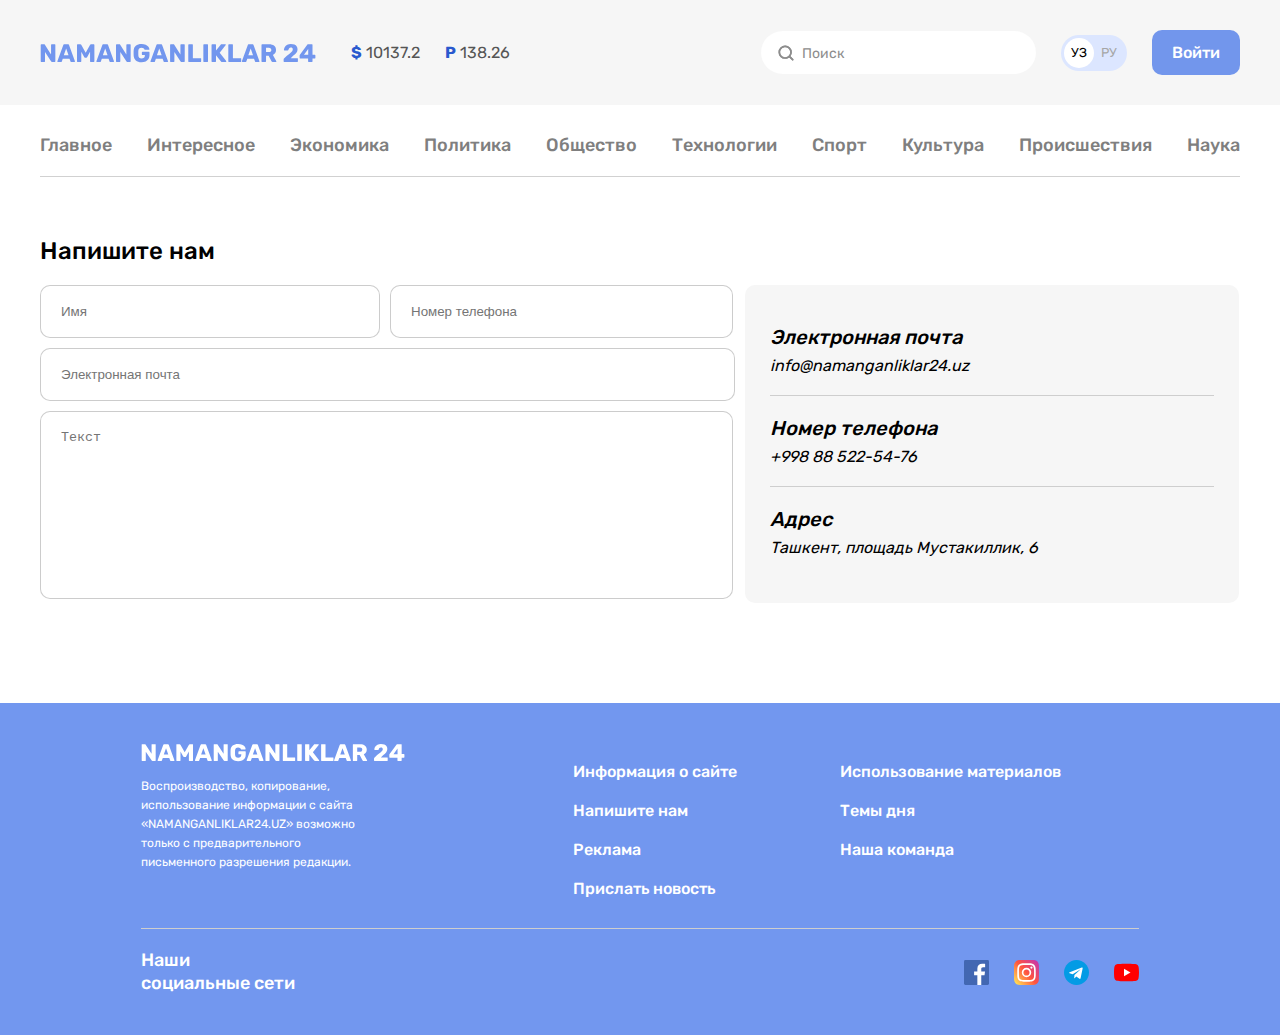
==== contact.html @ 6e30c623 "Make changes to the index.html file and the styles.css file" ====
<!DOCTYPE html>
<html lang="en">
<head>
  <meta charset="UTF-8">
  <meta name="viewport" content="width=device-width, initial-scale=1.0">
  <title>Contact</title>
  <link rel="stylesheet" href="./css/style.css">
</head>
<body>
  <header class="site-header">
    
    <h1 class="visaully-hidden">
      Через сайт «Наманганликлар24» в режиме 24/7 будут сообщаться самые быстрые и достоверные новости Наманганской области.
    </h1>
    
    <div class="header-start">
      <div class="container">
        <div class="header-start-inner">
          <div class="header-inner-start">
            <a class="logo" href="./index.html">
              <img class="logo-img" src="./images/iconca/logo.svg" 
              width="276"
              height="45"
              alt="Namanganliklar24 logo">
            </a>
            
            <ul class="currency-list list-unstyled">
              <li class="currency-item">
                <span class="currency-symbol">$</span>
                10137.2
              </li>
              <li class="currency-item">
                <span class="currency-symbol">P</span>
                138.26
              </li>
            </ul>
          </div>
          <div class="header-inner-end">
            <form class="search-form" action="#" method="GET">
              <input class="search-input" type="search" aria-label="Поиск" placeholder="Поиск">
            </form>
            
            <ul class="language-list list-unstyled">
              <li class="language-item active-language">УЗ</li>
              <li class="language-item">РУ</li>
            </ul>
            
            <a class="login-link" href="#">Войти</a>
          </div>
        </div>
      </div>
    </div>
    
    <div class="container">
      <nav class="navigation">
        <ul class="navbar-list list-unstyled">
          <li class="navbar-item">
            <a class="navbar-link" href="./index.html">Главное</a>
          </li>
          <li class="navbar-item">
            <a class="navbar-link" href="./interesting.html">Интересное</a>
          </li>
          <li class="navbar-item">
            <a class="navbar-link" href="./economiy.html">Экономика</a>
          </li>
          <li class="navbar-item">
            <a class="navbar-link" href="#">Политика</a>
          </li>
          <li class="navbar-item">
            <a class="navbar-link" href="#">Общество</a>
          </li>
          <li class="navbar-item">
            <a class="navbar-link" href="#">Технологии</a>
          </li>
          <li class="navbar-item">
            <a class="navbar-link" href="#">Спорт</a>
          </li>
          <li class="navbar-item">
            <a class="navbar-link" href="#">Культура</a>
          </li>
          <li class="navbar-item">
            <a class="navbar-link" href="#">Происшествия</a>
          </li>
          <li class="navbar-item">
            <a class="navbar-link" href="#">Наука</a>
          </li>
        </ul>
      </nav>
    </div>
  </div>
</header>

<main class="site-main">
  <section class="contact-section">
    <div class="container">
      <h2 class="contact-title">Напишите нам</h2>
      <div class="contact-box">
        
        <div class="contact-form">
          <form class="contact-form" action="#" method="PUSH">
            <div class="input-box">
              <div class="input-name">
                <input class="name-input" type="text" placeholder="Имя" required>
              </div>
              <div class="number">
                <input class="phone-input" type="number" placeholder="Номер телефона" required>
              </div>
            </div>
            <div class="email">
              <input class="email-input" type="text" placeholder="Электронная почта" required>
            </div>
            
            <div class="textarea-field">
              <textarea class="text-input" cols="30" rows="10" placeholder="Текст" 
              required></textarea>
              <span class="focus"></span>
            </div>
          </form>
        </div>
        
        <address class="site-address">
            <ul class="addresss-list list-unstyled">
              <li class="address-item">
                <h2 class="address-title">Электронная почта</h2>
                <a class="address-link" href="mailto:info@namanganliklar24.uz">
                  info@namanganliklar24.uz
                </a>
              </li>
              <li class="address-item">
                <h2 class="address-title">Номер телефона</h2>
                <a class="address-link" href="tel:++998885225476">
                  +998 88 522-54-76
                </a>
              </li>
              <li class="address-item">
                <h2 class="address-title">Адрес</h2>
                <a class="address-link" href="https://maps.app.goo.gl/bw5v6wghgKqgrq7M9">Ташкент, площадь Мустакиллик, 6 </a>
              </li>
            </ul>
        </address>
      </div>
    </div>
  </section>
</main>

<footer class="site-footer">
  <div class="container">
    <div class="footer-box">
      <a class="logo-link" href="./index.html">
        <img class="footer-logo-img" 
        src="./images/iconca/sitelogo.svg"
        width="264"
        height="28"
        alt="Namanganliklar24 логотип">
      </a>

      <div class="footer-wrap">
        <div class="footer-desk-box">
          <p class="footer-text">
            Воспроизводство, копирование, использование информации с сайта «NAMANGANLIKLAR24.UZ» возможно только с предварительного письменного разрешения редакции.
          </p>
        </div>
        
        <ul class="site-footer-list list-unstyled">
          <li class="site-footer-item">
            <a class="site-footer-link" href="#">
              Информация о сайте
            </a>
          </li>
          <li class="site-footer-item">
            <a class="site-footer-link" href="#">
              Напишите нам
            </a>
          </li>
          <li class="site-footer-item">
            <a class="site-footer-link" href="#">
              Реклама
            </a>
          </li>
          <li class="site-footer-item footer-item">
            <a class="site-footer-link" href="#">
              Прислать новость
            </a>
          </li>
        </ul>

        <ul class="footer-list list-unstyled">
          <li class="site-footer-item">
            <a class="site-footer-link" href="#">
              Использование материалов
            </a>
          </li>
          <li class="site-footer-item">
            <a class="site-footer-link" href="#">
              Темы дня
            </a>
          </li>
          <li class="site-footer-item footer-item">
            <a class="site-footer-link" href="./contact.html">
              Наша команда
            </a>
          </li>
        </ul>
      </div>
    </div>
     
    <div class="footer-box-logo">
      <div class="footer-strong-box">
        <strong class="footer-strong">Наши социальные сети</strong>
      </div>

      <ul class="footer-logo-list list-unstyled">
        <li class="footer-item">
          <a class="footer-logo-link" href="#">
            <img class="footer-link-img"
             src="./images/iconca/fasebook.svg"
             width="25"
             height="25"
             alt="Fasebook логотип">
          </a>
        </li>
        <li class="footer-item">
          <a class="footer-logo-link" href="#">
            <img class="footer-link-img"
             src="./images/iconca/inistagram.svg"
             width="25"
             height="25"
             alt="Fasebook логотип">
          </a>
        </li>
        <li class="footer-item">
          <a class="footer-logo-link" href="#">
            <img class="footer-link-img"
            src="./images/iconca/telegram.svg"
            width="25"
            height="25"
            alt="Fasebook логотип">
          </a>
        </li>
        <li class="footer-item item">
          <a class="footer-logo-link" href="#">
            <img class="footer-link-img"
             src="./images/iconca/youtube.svg"
             width="25"
             height="25"
             alt="Fasebook логотип">
          </a>
        </li>
      </ul>
    </div>
  </div>
</footer>

</body>
</html>
---- css/style.css ----
@font-face {
  font-family: "Rubik";
  font-weight: 400;
  font-display: swap; 
  src: url("../fonts/rubikregular.woff2") format("woff2"),
  url("../fonts/rubikregular.woff") format("woff"); 
}

@font-face {
  font-family: "Rubik";
  font-weight: 500;
  font-display: swap;
  src: url("../fonts/rubikmedium.woff2") format("woff2"), 
  url("../fonts/rubikmedium.woff") format("woff");
}

@font-face {
  font-family: "Rubik";
  font-weight: 700;
  font-display: swap;
  src: url("../fonts/rubikbold.woff2") format("woff2"), 
  url("../fonts/rubikbold.woff") format("woff"); 
}

* {
  box-sizing: border-box;
}

body {
  margin: 0;
  font-family: "Rubik", "Arial", sans-serif;
}

img {
  display: block;
  height: auto;
}

.visaully-hidden {
  position: absolute;
  width: 1px;
  height: 1px;
  margin: -1px;
  padding: 0;
  overflow: hidden;
  border: none;
  clip-path: rect(0 0 0 0);
}

.container {
  width: 1240px;
  margin-inline: auto;
  padding-inline: 20px;
}

.list-unstyled {
  margin-block: 0;
  padding-left: 0;
  list-style-type: none;
}

.header-start {
  background-color: #f6f6f6;
  margin-bottom: 30px;
  padding-block: 30px;
}

.header-start-inner {
  display: flex;
  justify-content: space-between;
  align-items: center;
}

.header-inner-start {
  display: flex;
  align-items: center;                          
}

.header-inner-end {
  display: flex;
  align-items: center;
  column-gap: 25px;
}

.logo-img {
  margin-right: 35px;
}

.currency-list {
  display: flex;
  column-gap: 25px;
}

.currency-item {
  color: #555;
  line-height: 19px;
}

.currency-symbol {
  color: #2959CE;
  font-weight: 700;
}

.search-input {
  width: 275px;
  padding: 15px 15px 13px 41px;
  border: none;
  background-color: #fff;
  border-radius: 60px;
  background-image: url("../images/iconca/search.svg");
  background-size: 20px;
  background-position: 15px center;
  background-repeat: no-repeat;
}

.search-input::placeholder {
  font-family: "Rubik", "Arial", sans-serif;
  font-size: 14px;
  line-height: 17px;
  color: #8d8d8d;
}

.language-list {
  display: flex;
  align-items: center;
  padding: 3px;
  border-radius: 39px;
  background-color: #dce6ff;
}

.language-item {
  padding: 9px 7px;
  font-size: 13px;
  line-height: 12px;
  text-align: center;
  color: #a6a6a6;
}

.active-language {
  border-radius: 50%;
  color: #000;
  background-color: #fff;
}

.login-link {
  font-weight: 500;
  line-height: 19px;
  padding: 13px 20px;
  text-decoration-line: none;
  border-radius: 10px;
  color: #fff;
  background-color: #7296ec;
}

.navbar-list {
  display: flex;
  margin-bottom: 40px;
  padding-bottom: 20px;
  justify-content: space-between;
  align-items: center;
  border-bottom: 1px solid #d1d1d1;
}

.navbar-link {
  font-size: 18px;
  font-weight: 500;
  line-height: 21px;
  text-align: center;
  color: #7f7f7f;
  text-decoration-line: none;
}

.hero-section {
  padding-block: 50px 40px;
}

.hero-list {
  display: flex;
  flex-wrap: wrap;
  gap: 10px;
}

.hero-item {
  width: 393px;
  padding: 20px 17px 15px;
  border-radius: 15px;
  background-color: #f6f6f6;
}

.hero-title {
  margin-top: 0;
  margin-bottom: 10px;
  font-size: 20px;
  font-weight: 500;
  line-height: 26px;
}

.text-wrapper {
  width: 346px;
}

.hero-text {
  margin-top: 0;
  margin-bottom: 15px;
  line-height: 22px;
  color: #4a4b4c;
}

.hero-img {
  margin-bottom: 15px;
}

.news-post-time-text {
  display: flex;
  align-items: center;
  margin-bottom: 0;
  font-size: 12px;
  line-height: 14px;
  color: #5e5f61;
}

.news-post-time-text::before {
  display: inline-block;
  width: 20px;
  height: 20px;
  margin-right: 10px;
  background-image: url("../images/kb.png");
  background-size: 100%;
  background-position: center;
  background-repeat: no-repeat;
  content: "";
}

.post-text::before {
  background-image: url("../images/newspaper.png");
}

.xaytek-post-time::before {
  background-image: url("../images/hightech.png");
}

.digger-post-time::before {
  background-image: url("../images/digger.png");
}

.lenta-post-time::before {
  background-image: url("../images/lenta.png");
}

.jac-post-time::before {
  background-image: url("../images/tarantas.png");
}

.news-post-time {
  margin-left: 4px;
}

.artic {
  display: flex;
  align-items: center;
  justify-content: space-between;
  margin-inline: auto;
  padding: 24px 71px 24px 29px ;
  width: 1050px;
  content: "";
  background-image: url("../images/fon.svg");
  background-repeat: no-repeat;
  background-size: 1050px 100px;
  background-position: center;
}

.artic-box {
  width: 404px;
}

.artic-title {
  margin-block: 0;
  font-size: 20px;
  font-weight: 500;
  line-height: 26px;
}

.artic-link {
  color: #fff;
  padding: 13px 30px;
  font-size: 20px;
  font-weight: 500;
  border-radius: 10px;
  background: #f78b3b;
  text-decoration-line: none;
}

.section-news {
  margin-top: 108px;
}

.news-box {
  display: flex;
}

.news-list {
  margin-right: 10px;
}

.news-item {
  display: flex;
  width: 797px;
  margin-bottom: 10px;
  background-color: #f6f6f6;
}

.news-img {
  padding: 20px 15px 20px 17px;
}

.news-desk-box {
  display: flex;
  width: 535px;
  flex-wrap: wrap;
}

.news-header {
  margin-top: 20px;
  margin-bottom: 10px;
  font-size: 20px;
  font-weight: 500;
  line-height: 26px;
}

.news-text {
  color: #4a4b4c;
  margin-top: 0;
  margin-bottom: 20px;
  font-size: 16px;
  font-weight: 400;
  line-height: 22px;
}

.news-desk {
  display: flex;
  align-items: center;
  margin-top: 0;
  margin-bottom: 23px;
  font-size: 12px;
  line-height: 14px;
  color: #5e5f61;
  font-weight: 400;
}

.news-time {
  margin-left: 4px;
}


.news-desk::before {
  display: inline-block;
  width: 20px;
  height: 20px;
  margin-right: 10px;
  background-image: url("../images/kb.png");
  background-size: 100%;
  background-position: center;
  background-repeat: no-repeat;
  content: "";
}

.news-desk-item::before {
  background-image: url("../images/tas.png");
}

.news-desk-time::before {
  background-image: url("../images/rbk.png");
}

.news-desk-info::before {
  background-image: url("../images/fbm.png");
}

.news-link {
  display: inline-flex;
  padding: 17px 343px;
  font-weight: 500;
  color: #000;
  background-color: #eaeaea;
  text-decoration-line: none;
}

.main-list {
  width: 393px;
  height: 502px;
  background-color: #f6f6f6;
}

.main-item {
  padding-inline: 17px 65px;
  border-bottom: 1px solid #d1d1d1;
}

.main-title {
  margin-block: 20px 25px;
  font-size: 24px;
  font-weight: 500;
}

.main-box {
  width: 356px;
}

.main-header {
  margin-top: 0;
  margin-bottom: 8px;
  font-size: 18px;
  font-weight: 500;
  line-height: 24px; 
}

.header {
  margin-top: 20px;
}

.main-text-time {
  margin: 0;
  padding-bottom: 20px;
  color: #5e5f61;
  font-size: 13px;;
}

.asside-img {
  margin-top: 10px;
}

.site-footer {
  margin-top: 100px;
  padding-block: 40px;
  background: #7297ef;
}

.footer-box {
  width: 998px;
  margin-inline: auto;
  padding-bottom: 20px;
}

.footer-wrap {
  display: flex;
  padding-bottom: 30px;
  border-bottom: 1px solid #cecece;
}

.footer-desk-box {
  width: 229px;
  margin-right: 203px;
}

.footer-text {
  margin-top: 15px;
  color: #fff;
  font-size: 12px;
  line-height: 19px;
}

.site-footer-list {
  margin-right: 100px;  
}

.site-footer-item {
  margin-bottom: 20px;
}

.site-footer-link {
  color: #fff;
  font-weight: 500;
  text-decoration-line: none;
}

.footer-item {
  margin: 0;
}

.footer-box-logo {
  display: flex;
  width: 998px;
  justify-content: space-between;
  align-items: center;
  margin-inline: auto;
}

.footer-strong-box {
  width: 161px;
}

.footer-strong {
  color: #fff;
  font-size: 18px;
  font-weight: 500;
  line-height: 23px;
}

.footer-logo-list {
  display: flex;
}

.footer-item {
  margin-right: 25px;
}

.item {
  margin: 0;
}

/* ikkinchi page */

.news-desk-item-time::before {
  background-image: url("../images/popelas.png");
}

.news-desk-item-klub::before {
  background-image: url("../images/klub.png");
}

.news-desk-item-sputnik::before {
  background-image: url("../images/sputnik.png");
}

.news-desk-item-ireactor::before {
  background-image: url("../images/ireactor.png");
}

.news-desk-item-kompaniy::before {
  background-image: url("../images/kompany.png");
}

.news-desk-item-fergana::before {
  background-image: url("../images/fergana.png");
}

/* uchinchi page */


.economiy-section {
  margin-top: 50px;
}

.economiy {
  display: flex;
  padding-bottom: 50px;
  border-bottom: 1px solid #cecece;
}

.economiy-text::before {
  background-image: url("../images/fbm.png");
}

.economi-title-box {
  width: 797px;
}

.economiy-title {
  margin-block: 36px 20px;
  font-size: 26px;
  font-weight: 500;
  line-height: 36px;
}

.economiy-list {
  margin-top: 25px;
}

.economiy-item {
  width: 797px;
  margin-bottom: 25px;
  font-size: 20px;
  line-height: 30px;
}

.economiy-list-asside {
  margin-left: 10px;
}

.section-servic {
  margin-top: 60px;
}

.servic-title {
  margin-top: 0;
  margin-bottom: 20px;
  font-size: 24px;
  font-weight: 500;
}

.servic-list {
  display: flex;
}

.servis-item {
  display: inline-flex;
  width: 358px;
  margin-right: 10px;
  padding: 20px 18px 15px 17px;
  flex-direction: column;
  align-items: flex-start;
  gap: 20px;
  border-radius: 15px;
  background-color: #f6f6f6;
}

.servis-item-title {
  width: 330px;
}

.servic-header {
  margin-top: 0;
  margin-bottom: 10px;
  font-size: 20px;
  font-weight: 500;
  line-height: 26px;
}

.servic-text {
  margin: 0;
  color: #4a4b4c;
  font-size: 16px;
  line-height: 22px;
}

.servic-desk-time::before {
  background-image: url("../images/digger.png");
}

.server-desk-item-time::before {
  background-image: url("../images/lenta.png");
}

.news-desk-servic-time::before {
  background-image: url("../images/tarantas.png");
}

/* contact page */

.contact-section {
  margin-top: 60px;
}

.contact-box {
  display: flex;  
}


.contact-title {
  margin-top: 0;
  margin-bottom: 20px;
  font-size: 24px;
  font-weight: 500;
}

.input-box {
  display: flex;
  position: relative;
  flex-wrap: wrap;
  margin-bottom: 10px;
}

.input-name {
  margin-right: 10px;
}

.name-input {
  width: 340px;
  padding: 18px 20px;
  border-radius: 10px;
  border: 1px solid #00000033;
  background-color: #fff;
}

.phone-input {
  width: 343px;
  padding: 18px 20px;
  border-radius: 10px;
  border: 1px solid #00000033;
  background-color: #fff;
  appearance: none;
}

.phone-input::-webkit-outer-spin-button,
.phone-input::-webkit-inner-spin-button {
  -webkit-appearance: none;
  margin: 0;
}

.email-input {
  width: 695px;
  padding: 18px 20px;
  border-radius: 10px;
  border: 1px solid #00000033;
  background-color: #fff;
}

.text-input {
  width: 693px;
  margin-top: 10px;
  padding: 18px 20px;
  border-radius: 10px;
  border: 1px solid #00000033;
  background-color: #fff;
  resize: none;
}

.site-address {
  width: 494px;
  margin-left: 10px;
  padding: 20px 25px;
  border-radius: 10px;
  background-color: #f6f6f6;
}

.address-item {
  border-bottom: 1px solid #cecece;
}

.address-item:nth-child(3) {
  border-bottom: none;

}

.address-title {
  margin-block: 20px 7px;
  font-size: 20px;
  font-weight: 500;
}

.address-link {
  display: inline-block;
  margin-top: 0;
  padding-bottom: 20px;
  color: #000;
  font-size: 16px;
  font-weight: 400;
  text-decoration-line: none;
}
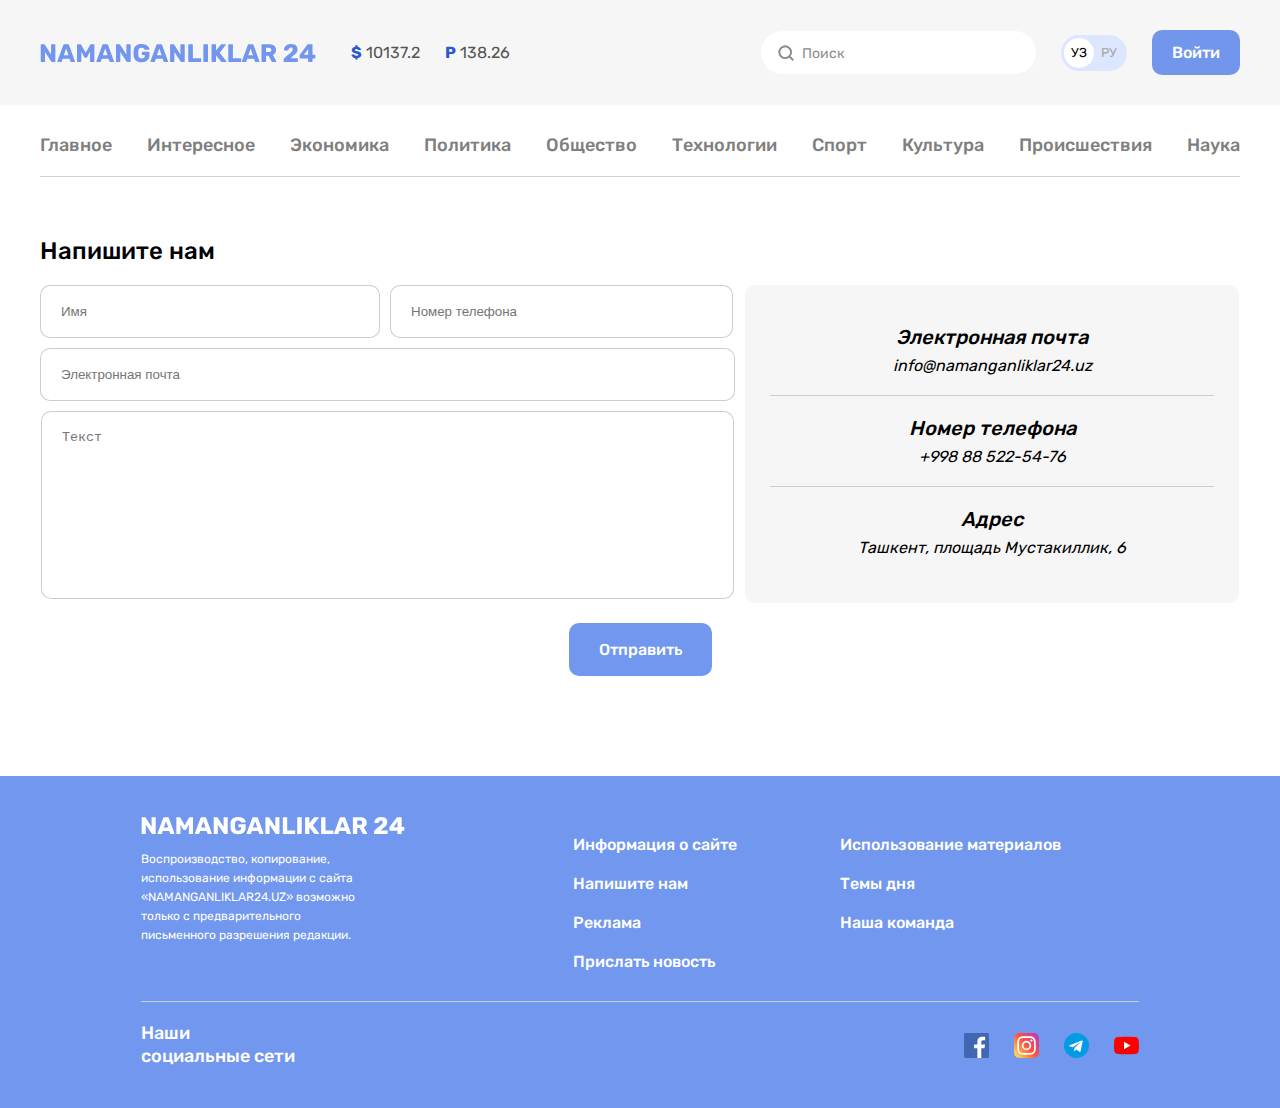
==== commit a5e14f58: "Make changes to the index.html file and the styles.css file" ====
--- a/contact.html
+++ b/contact.html
@@ -94,9 +94,9 @@
   <section class="contact-section">
     <div class="container">
       <h2 class="contact-title">Напишите нам</h2>
-      <div class="contact-box">
-        
-        <div class="contact-form">
+      <div class="contact-form-input-box">
+        <div class="contact-box">
+        
           <form class="contact-form" action="#" method="PUSH">
             <div class="input-box">
               <div class="input-name">
@@ -116,7 +116,7 @@
               <span class="focus"></span>
             </div>
           </form>
-        </div>
+        
         
         <address class="site-address">
             <ul class="addresss-list list-unstyled">
@@ -138,6 +138,8 @@
               </li>
             </ul>
         </address>
+      </div>
+      <a class="contact-link" href="#">Отправить</a>
       </div>
     </div>
   </section>
--- a/css/style.css
+++ b/css/style.css
@@ -654,6 +654,10 @@
   font-weight: 500;
 }
 
+.contact-form-input-box {
+  text-align: center;
+}
+
 .input-box {
   display: flex;
   position: relative;
@@ -720,7 +724,7 @@
 
 .address-item:nth-child(3) {
   border-bottom: none;
-
+  
 }
 
 .address-title {
@@ -737,4 +741,15 @@
   font-size: 16px;
   font-weight: 400;
   text-decoration-line: none;
+}
+
+.contact-link {
+  display: inline-block;
+  margin-top: 20px;
+  color: #fff;
+  font-weight: 500;
+  padding: 17px 30px;
+  text-decoration-line: none;
+  border-radius: 10px;
+  background-color: #7297EF;
 }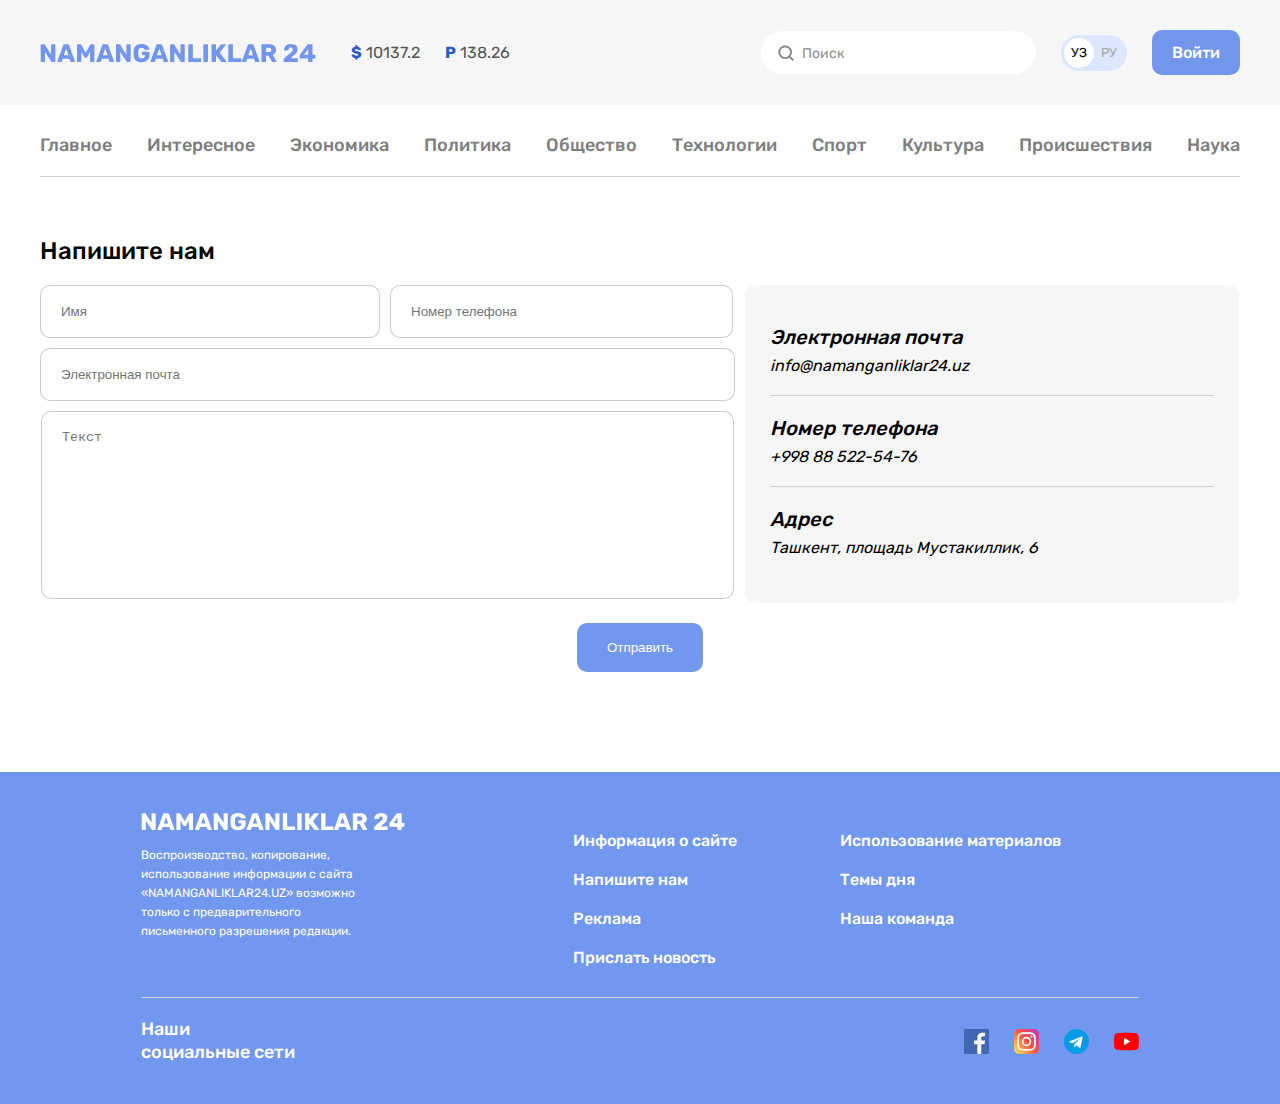
==== commit ef1ca60f: "Make changes to the index.html and styles.css files" ====
--- a/contact.html
+++ b/contact.html
@@ -87,7 +87,6 @@
         </ul>
       </nav>
     </div>
-  </div>
 </header>
 
 <main class="site-main">
@@ -96,7 +95,6 @@
       <h2 class="contact-title">Напишите нам</h2>
       <div class="contact-form-input-box">
         <div class="contact-box">
-        
           <form class="contact-form" action="#" method="PUSH">
             <div class="input-box">
               <div class="input-name">
@@ -121,25 +119,25 @@
         <address class="site-address">
             <ul class="addresss-list list-unstyled">
               <li class="address-item">
-                <h2 class="address-title">Электронная почта</h2>
+                <strong class="address-title">Электронная почта</strong>
                 <a class="address-link" href="mailto:info@namanganliklar24.uz">
                   info@namanganliklar24.uz
                 </a>
               </li>
               <li class="address-item">
-                <h2 class="address-title">Номер телефона</h2>
+                <strong class="address-title">Номер телефона</strong>
                 <a class="address-link" href="tel:++998885225476">
                   +998 88 522-54-76
                 </a>
               </li>
               <li class="address-item">
-                <h2 class="address-title">Адрес</h2>
+                <strong class="address-title">Адрес</strong>
                 <a class="address-link" href="https://maps.app.goo.gl/bw5v6wghgKqgrq7M9">Ташкент, площадь Мустакиллик, 6 </a>
               </li>
             </ul>
         </address>
       </div>
-      <a class="contact-link" href="#">Отправить</a>
+      <button class="contact-button" type="submit">Отправить</button>
       </div>
     </div>
   </section>
@@ -170,7 +168,7 @@
             </a>
           </li>
           <li class="site-footer-item">
-            <a class="site-footer-link" href="#">
+            <a class="site-footer-link" href="./contact.html">
               Напишите нам
             </a>
           </li>
@@ -198,7 +196,7 @@
             </a>
           </li>
           <li class="site-footer-item footer-item">
-            <a class="site-footer-link" href="./contact.html">
+            <a class="site-footer-link" href="#">
               Наша команда
             </a>
           </li>
--- a/css/style.css
+++ b/css/style.css
@@ -719,6 +719,10 @@
 }
 
 .address-item {
+  display: flex;
+  flex-direction: column;
+  align-items: flex-start;
+  padding-block: 20px;
   border-bottom: 1px solid #cecece;
 }
 
@@ -728,28 +732,25 @@
 }
 
 .address-title {
-  margin-block: 20px 7px;
+  margin-block: 0 7px;
   font-size: 20px;
   font-weight: 500;
 }
 
 .address-link {
-  display: inline-block;
-  margin-top: 0;
-  padding-bottom: 20px;
   color: #000;
-  font-size: 16px;
   font-weight: 400;
   text-decoration-line: none;
 }
 
-.contact-link {
+.contact-button {
   display: inline-block;
   margin-top: 20px;
   color: #fff;
   font-weight: 500;
   padding: 17px 30px;
   text-decoration-line: none;
+  border: none;
   border-radius: 10px;
   background-color: #7297EF;
 }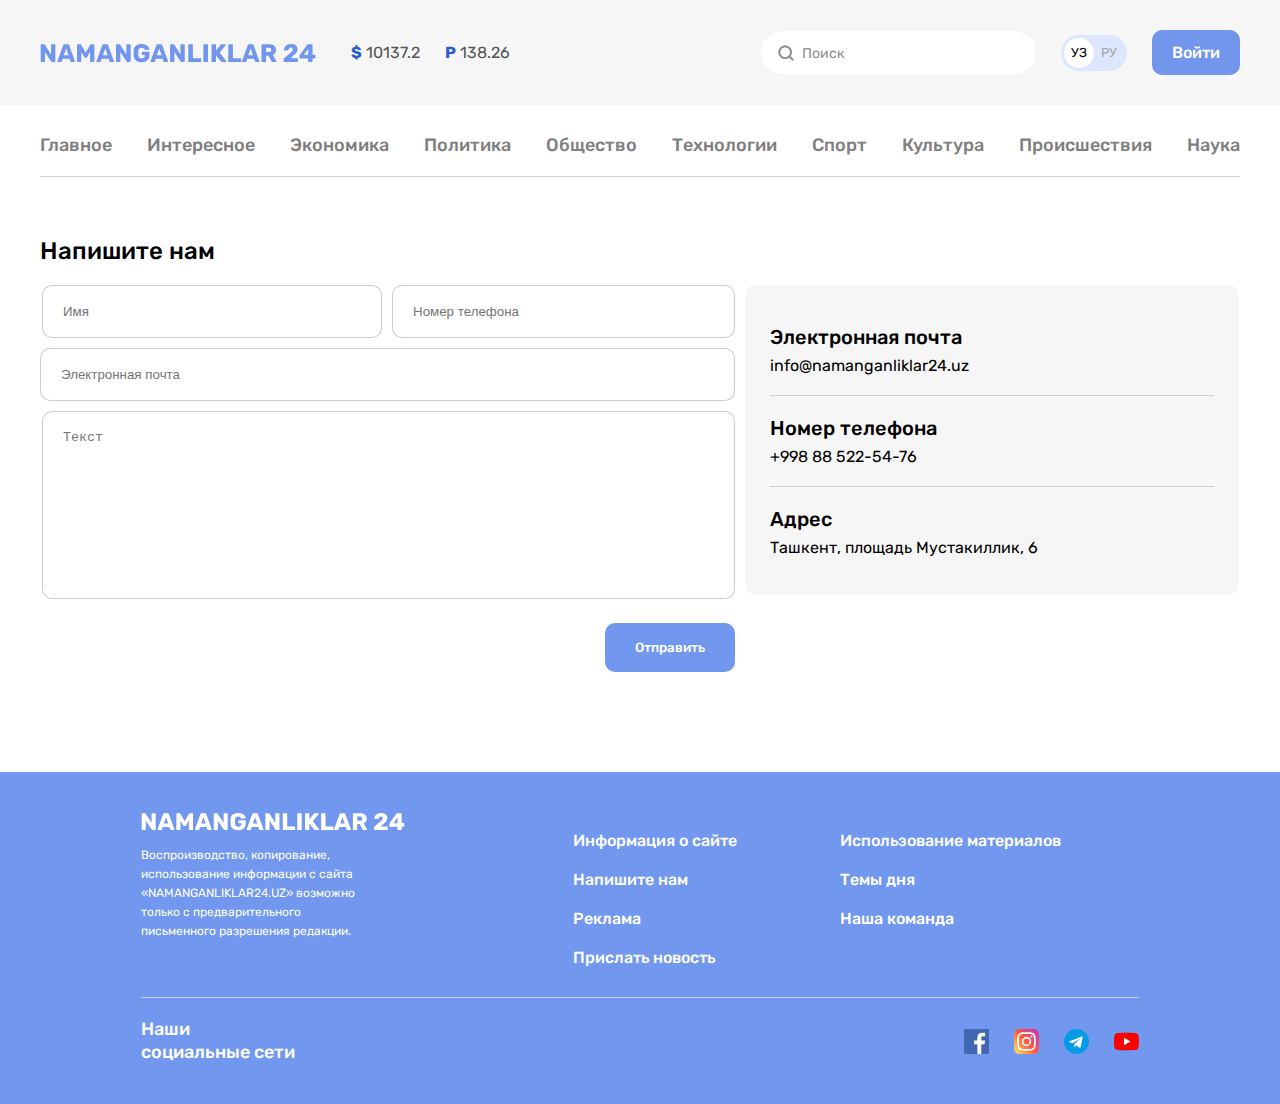
==== commit dba97438: "first commit" ====
--- a/contact.html
+++ b/contact.html
@@ -87,169 +87,169 @@
         </ul>
       </nav>
     </div>
-</header>
-
-<main class="site-main">
-  <section class="contact-section">
+  </header>
+  
+  <main class="site-main">
+    <section class="contact-section">
+      <div class="container">
+        <h2 class="contact-title">Напишите нам</h2>
+        <div class="contact-form-input-box">
+          <div class="contact-box">
+            <form class="contact-form" action="https://echo.htmlacademy.ru/courses" autocapitalize="off" method="POST">
+              <div class="input-box">
+                <div class="input-name">
+                  <input class="name-input" type="text" name="Имя" placeholder="Имя" required>
+                </div>
+                <div class="number">
+                  <input class="phone-input" type="number" name="tel" placeholder="Номер телефона" required>
+                </div>
+              </div>
+              <div class="email">
+                <input class="email-input" type="text" name="email" placeholder="Электронная почта" required>
+              </div>
+              
+              <div class="textarea-field">
+                <textarea class="text-input" cols="30" rows="10" placeholder="Текст" 
+                required></textarea>
+              </div>
+              <button class="contact-button" type="submit">Отправить</button>
+            </form>
+            
+            
+            <address class="site-address">
+              <ul class="addresss-list list-unstyled">
+                <li class="address-item">
+                  <strong class="address-title">Электронная почта</strong>
+                  <a class="address-link" href="mailto:info@namanganliklar24.uz">
+                    info@namanganliklar24.uz
+                  </a>
+                </li>
+                <li class="address-item">
+                  <strong class="address-title">Номер телефона</strong>
+                  <a class="address-link" href="tel:++998885225476">
+                    +998 88 522-54-76
+                  </a>
+                </li>
+                <li class="address-item">
+                  <strong class="address-title">Адрес</strong>
+                  <a class="address-link" href="https://maps.app.goo.gl/bw5v6wghgKqgrq7M9">Ташкент, площадь Мустакиллик, 6 </a>
+                </li>
+              </ul>
+            </address>
+          </div>
+          
+        </div>
+      </div>
+    </section>
+  </main>
+  
+  <footer class="site-footer">
     <div class="container">
-      <h2 class="contact-title">Напишите нам</h2>
-      <div class="contact-form-input-box">
-        <div class="contact-box">
-          <form class="contact-form" action="#" method="PUSH">
-            <div class="input-box">
-              <div class="input-name">
-                <input class="name-input" type="text" placeholder="Имя" required>
-              </div>
-              <div class="number">
-                <input class="phone-input" type="number" placeholder="Номер телефона" required>
-              </div>
-            </div>
-            <div class="email">
-              <input class="email-input" type="text" placeholder="Электронная почта" required>
-            </div>
-            
-            <div class="textarea-field">
-              <textarea class="text-input" cols="30" rows="10" placeholder="Текст" 
-              required></textarea>
-              <span class="focus"></span>
-            </div>
-          </form>
+      <div class="footer-box">
+        <a class="logo-link" href="./index.html">
+          <img class="footer-logo-img" 
+          src="./images/iconca/sitelogo.svg"
+          width="264"
+          height="28"
+          alt="Namanganliklar24 логотип">
+        </a>
         
+        <div class="footer-wrap">
+          <div class="footer-desk-box">
+            <p class="footer-text">
+              Воспроизводство, копирование, использование информации с сайта «NAMANGANLIKLAR24.UZ» возможно только с предварительного письменного разрешения редакции.
+            </p>
+          </div>
+          
+          <ul class="site-footer-list list-unstyled">
+            <li class="site-footer-item">
+              <a class="site-footer-link" href="#">
+                Информация о сайте
+              </a>
+            </li>
+            <li class="site-footer-item">
+              <a class="site-footer-link" href="./contact.html">
+                Напишите нам
+              </a>
+            </li>
+            <li class="site-footer-item">
+              <a class="site-footer-link" href="#">
+                Реклама
+              </a>
+            </li>
+            <li class="site-footer-item footer-item">
+              <a class="site-footer-link" href="#">
+                Прислать новость
+              </a>
+            </li>
+          </ul>
+          
+          <ul class="footer-list list-unstyled">
+            <li class="site-footer-item">
+              <a class="site-footer-link" href="#">
+                Использование материалов
+              </a>
+            </li>
+            <li class="site-footer-item">
+              <a class="site-footer-link" href="#">
+                Темы дня
+              </a>
+            </li>
+            <li class="site-footer-item footer-item">
+              <a class="site-footer-link" href="#">
+                Наша команда
+              </a>
+            </li>
+          </ul>
+        </div>
+      </div>
+      
+      <div class="footer-box-logo">
+        <div class="footer-strong-box">
+          <strong class="footer-strong">Наши социальные сети</strong>
+        </div>
         
-        <address class="site-address">
-            <ul class="addresss-list list-unstyled">
-              <li class="address-item">
-                <strong class="address-title">Электронная почта</strong>
-                <a class="address-link" href="mailto:info@namanganliklar24.uz">
-                  info@namanganliklar24.uz
-                </a>
-              </li>
-              <li class="address-item">
-                <strong class="address-title">Номер телефона</strong>
-                <a class="address-link" href="tel:++998885225476">
-                  +998 88 522-54-76
-                </a>
-              </li>
-              <li class="address-item">
-                <strong class="address-title">Адрес</strong>
-                <a class="address-link" href="https://maps.app.goo.gl/bw5v6wghgKqgrq7M9">Ташкент, площадь Мустакиллик, 6 </a>
-              </li>
-            </ul>
-        </address>
-      </div>
-      <button class="contact-button" type="submit">Отправить</button>
+        <ul class="footer-logo-list list-unstyled">
+          <li class="footer-item">
+            <a class="footer-logo-link" href="#">
+              <img class="footer-link-img"
+              src="./images/iconca/fasebook.svg"
+              width="25"
+              height="25"
+              alt="Fasebook логотип">
+            </a>
+          </li>
+          <li class="footer-item">
+            <a class="footer-logo-link" href="#">
+              <img class="footer-link-img"
+              src="./images/iconca/inistagram.svg"
+              width="25"
+              height="25"
+              alt="Fasebook логотип">
+            </a>
+          </li>
+          <li class="footer-item">
+            <a class="footer-logo-link" href="#">
+              <img class="footer-link-img"
+              src="./images/iconca/telegram.svg"
+              width="25"
+              height="25"
+              alt="Fasebook логотип">
+            </a>
+          </li>
+          <li class="footer-item item">
+            <a class="footer-logo-link" href="#">
+              <img class="footer-link-img"
+              src="./images/iconca/youtube.svg"
+              width="25"
+              height="25"
+              alt="Fasebook логотип">
+            </a>
+          </li>
+        </ul>
       </div>
     </div>
-  </section>
-</main>
-
-<footer class="site-footer">
-  <div class="container">
-    <div class="footer-box">
-      <a class="logo-link" href="./index.html">
-        <img class="footer-logo-img" 
-        src="./images/iconca/sitelogo.svg"
-        width="264"
-        height="28"
-        alt="Namanganliklar24 логотип">
-      </a>
-
-      <div class="footer-wrap">
-        <div class="footer-desk-box">
-          <p class="footer-text">
-            Воспроизводство, копирование, использование информации с сайта «NAMANGANLIKLAR24.UZ» возможно только с предварительного письменного разрешения редакции.
-          </p>
-        </div>
-        
-        <ul class="site-footer-list list-unstyled">
-          <li class="site-footer-item">
-            <a class="site-footer-link" href="#">
-              Информация о сайте
-            </a>
-          </li>
-          <li class="site-footer-item">
-            <a class="site-footer-link" href="./contact.html">
-              Напишите нам
-            </a>
-          </li>
-          <li class="site-footer-item">
-            <a class="site-footer-link" href="#">
-              Реклама
-            </a>
-          </li>
-          <li class="site-footer-item footer-item">
-            <a class="site-footer-link" href="#">
-              Прислать новость
-            </a>
-          </li>
-        </ul>
-
-        <ul class="footer-list list-unstyled">
-          <li class="site-footer-item">
-            <a class="site-footer-link" href="#">
-              Использование материалов
-            </a>
-          </li>
-          <li class="site-footer-item">
-            <a class="site-footer-link" href="#">
-              Темы дня
-            </a>
-          </li>
-          <li class="site-footer-item footer-item">
-            <a class="site-footer-link" href="#">
-              Наша команда
-            </a>
-          </li>
-        </ul>
-      </div>
-    </div>
-     
-    <div class="footer-box-logo">
-      <div class="footer-strong-box">
-        <strong class="footer-strong">Наши социальные сети</strong>
-      </div>
-
-      <ul class="footer-logo-list list-unstyled">
-        <li class="footer-item">
-          <a class="footer-logo-link" href="#">
-            <img class="footer-link-img"
-             src="./images/iconca/fasebook.svg"
-             width="25"
-             height="25"
-             alt="Fasebook логотип">
-          </a>
-        </li>
-        <li class="footer-item">
-          <a class="footer-logo-link" href="#">
-            <img class="footer-link-img"
-             src="./images/iconca/inistagram.svg"
-             width="25"
-             height="25"
-             alt="Fasebook логотип">
-          </a>
-        </li>
-        <li class="footer-item">
-          <a class="footer-logo-link" href="#">
-            <img class="footer-link-img"
-            src="./images/iconca/telegram.svg"
-            width="25"
-            height="25"
-            alt="Fasebook логотип">
-          </a>
-        </li>
-        <li class="footer-item item">
-          <a class="footer-logo-link" href="#">
-            <img class="footer-link-img"
-             src="./images/iconca/youtube.svg"
-             width="25"
-             height="25"
-             alt="Fasebook логотип">
-          </a>
-        </li>
-      </ul>
-    </div>
-  </div>
-</footer>
-
+  </footer>
+  
 </body>
 </html>--- a/css/style.css
+++ b/css/style.css
@@ -658,6 +658,13 @@
   text-align: center;
 }
 
+.contact-form {
+  display: flex;
+  flex-direction: column;
+  align-items: flex-end;
+}
+
+
 .input-box {
   display: flex;
   position: relative;
@@ -712,8 +719,10 @@
 
 .site-address {
   width: 494px;
+  height: 310px;
   margin-left: 10px;
   padding: 20px 25px;
+  font-style: normal;
   border-radius: 10px;
   background-color: #f6f6f6;
 }
@@ -744,9 +753,10 @@
 }
 
 .contact-button {
-  display: inline-block;
+  display: inline-flex;
   margin-top: 20px;
   color: #fff;
+  font-family: "Rubik", "Arial", sans-serif;
   font-weight: 500;
   padding: 17px 30px;
   text-decoration-line: none;
